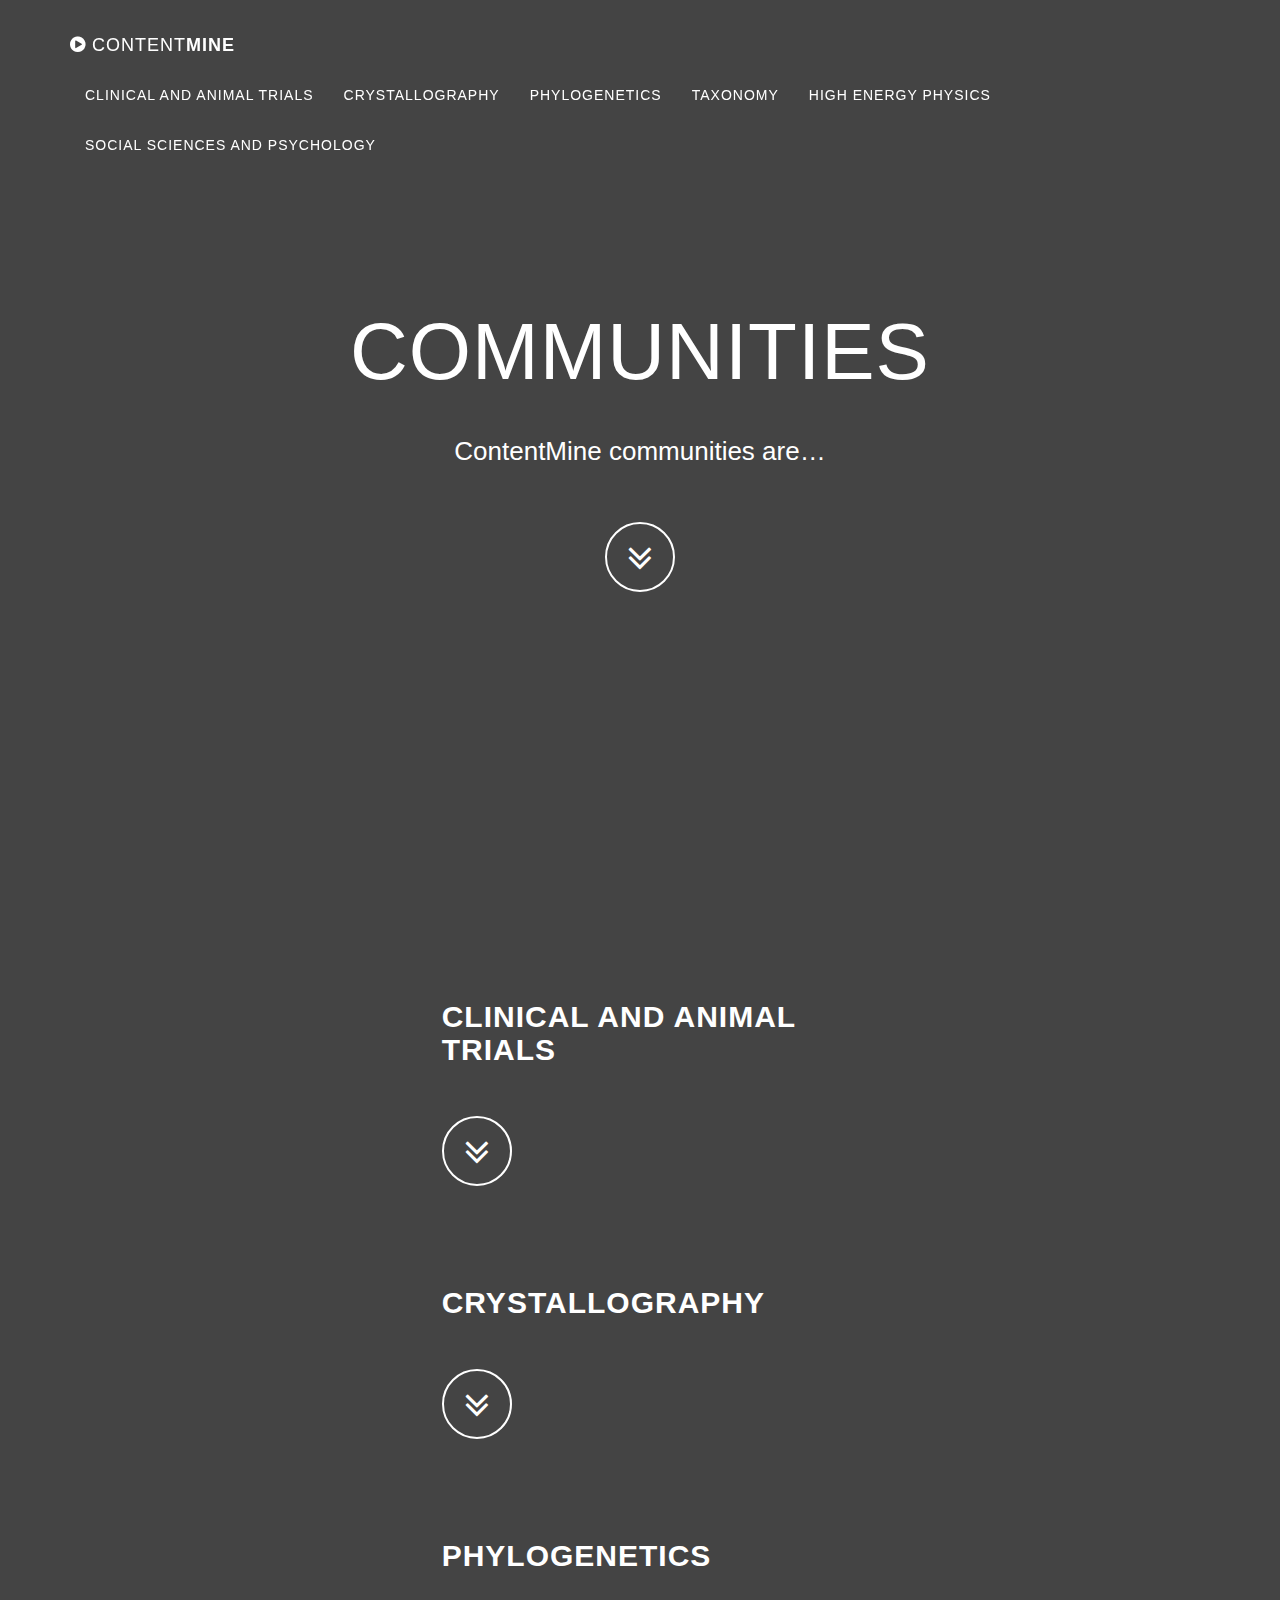
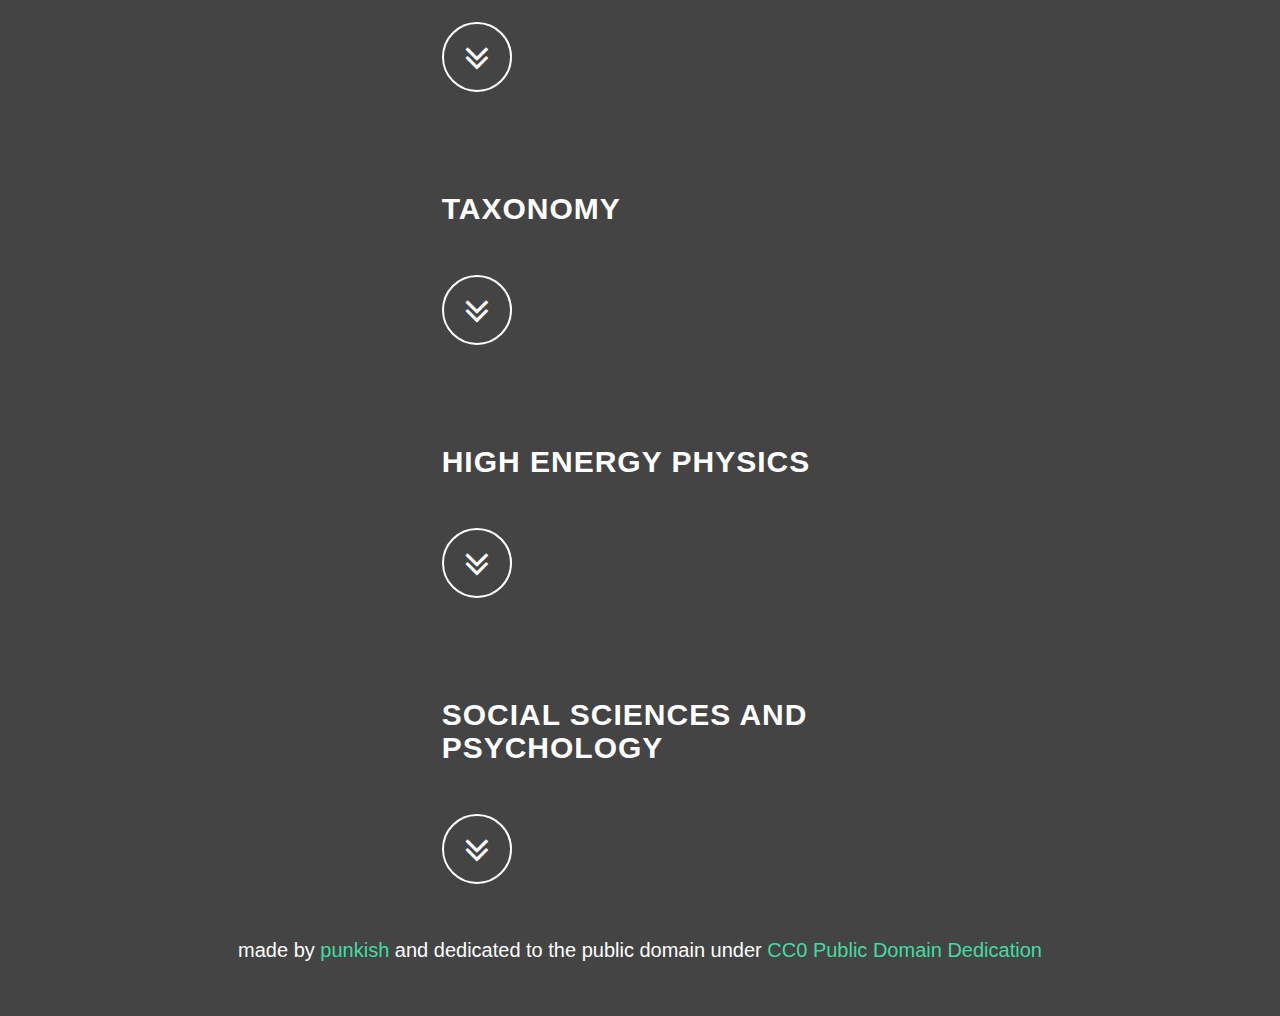
==== communities/index.html @ df9a759b "initial commit" ====
<!DOCTYPE html>
<html lang="en">

<head>
	<meta charset="utf-8">
	<meta http-equiv="X-UA-Compatible" content="IE=edge">
	<meta name="viewport" content="width=device-width, initial-scale=1">
	<meta name="description" content="">
	<meta name="author" content="">

	<title>ContentMine</title>

	<link href="../css/bootstrap.min.css" rel="stylesheet">
	<link href="../css/grayscale.css" rel="stylesheet">
	<link href="../font-awesome/css/font-awesome.min.css" rel="stylesheet" type="text/css">

	<!-- HTML5 Shim and Respond.js IE8 support of HTML5 elements and media queries -->
	<!-- WARNING: Respond.js doesn't work if you view the page via file:// -->
	<!--[if lt IE 9]>
		<script src="https://oss.maxcdn.com/libs/html5shiv/3.7.0/html5shiv.js"></script>
		<script src="https://oss.maxcdn.com/libs/respond.js/1.4.2/respond.min.js"></script>
	<![endif]-->

</head>

<body id="page-top" data-spy="scroll" data-target=".navbar-fixed-top">

	<!-- Navigation -->
	<nav class="navbar navbar-custom navbar-fixed-top" role="navigation">
		<div class="container">
			<div class="navbar-header">
				<button type="button" class="navbar-toggle" data-toggle="collapse" data-target=".navbar-main-collapse">
					<i class="fa fa-bars"></i>
				</button>
				<a class="navbar-brand page-scroll" href="#page-top">
					<i class="fa fa-play-circle"></i>  <span class="light">Content</span>Mine
				</a>
			</div>

			<!-- Collect the nav links, forms, and other content for toggling -->
			<div class="collapse navbar-collapse navbar-right navbar-main-collapse">
				<ul class="nav navbar-nav">
					<!-- Hidden li included to remove active class from about link when scrolled up past about section -->
					<li class="hidden"><a href="#page-top"></a></li>
					
					<li><a class="page-scroll" href="#clinical-and-animal-trials">clinical and animal trials</a></li>
					<li><a class="page-scroll" href="#crystallography">crystallography</a></li>
					<li><a class="page-scroll" href="#phylogenetics">phylogenetics</a></li>
					<li><a class="page-scroll" href="#taxonomy">taxonomy</a></li>
					<li><a class="page-scroll" href="#high-energy-physics">high energy physics</a></li>
					<li><a class="page-scroll" href="#social-sciences-and-psychology">social sciences and psychology</a></li>
				</ul>
			</div>
			<!-- /.navbar-collapse -->
		</div>
		<!-- /.container -->
	</nav>

	<header class="intro">
		<div class="intro-body">
			<div class="container">
				<div class="row">
					<div class="col-md-8 col-md-offset-2">
						<h1 class="brand-heading"><span class="light">Communities</h1>
						<p class="intro-text">ContentMine communities are…</p>
						<a href="#facts" class="btn btn-circle page-scroll">
							<i class="fa fa-angle-double-down animated"></i>
						</a>
					</div>
				</div>
			</div>
		</div>
	</header>

	<section id="clinical-and-animal-trials" class="container content-section">
		<div class="row">
			<div class="col-lg-8 col-lg-offset-2">
				<h2>Clinical and animal trials</h2>
				<p></p>

				<a href="#tools" class="btn btn-circle page-scroll">
					<i class="fa fa-angle-double-down animated"></i>
				</a>
			</div>
		</div>
	</section>

	<section id="crystallography" class="container content-section">
		<div class="row">
			<div class="col-lg-8 col-lg-offset-2">
				<h2>Crystallography</h2>
				<p></p>

				<a href="#communities" class="btn btn-circle page-scroll">
					<i class="fa fa-angle-double-down animated"></i>
				</a>
			</div>
		</div>
	</section>

	<section id="phylogenetics" class="container content-section">
		<div class="row">
			<div class="col-lg-8 col-lg-offset-2">
			   <h2>Phylogenetics</h2>
			   <p></p>

				<a href="#activities" class="btn btn-circle page-scroll">
					<i class="fa fa-angle-double-down animated"></i>
				</a>
			</div>
		</div>
	</section>

	<section id="taxonomy" class="container content-section">
		<div class="row">
			<div class="col-lg-8 col-lg-offset-2">
				<h2>Taxonomy</h2>
				<p></p>

				<a href="#activities" class="btn btn-circle page-scroll">
					<i class="fa fa-angle-double-down animated"></i>
				</a>
			</div>
		</div>
	</section>

	<section id="high-energy-physics" class="container content-section">
		<div class="row">
			<div class="col-lg-8 col-lg-offset-2">
				<h2>High energy physics</h2>
				<p></p>
	
				<a href="#activities" class="btn btn-circle page-scroll">
					<i class="fa fa-angle-double-down animated"></i>
				</a>
			</div>
		</div>
	</section>
	
	<section id="social-sciences-and-psychology" class="container content-section">
		<div class="row">
			<div class="col-lg-8 col-lg-offset-2">
				<h2>Social sciences and psychology</h2>
				<p></p>
	
				<a href="#activities" class="btn btn-circle page-scroll">
					<i class="fa fa-angle-double-down animated"></i>
				</a>
			</div>
		</div>
	</section>

	<footer>
		<div class="container text-center">
			<p>made by <a href="http://punkish.org">punkish</a> and dedicated to the public domain under <a rel="license" href="http://creativecommons.org/publicdomain/zero/1.0/">CC0 Public Domain Dedication</a></p>
		</div>
	</footer>

	<script src="../js/jquery.js"></script>
	<script src="../js/bootstrap.min.js"></script>
	<script src="../js/jquery.easing.min.js"></script>
	<script src="../js/grayscale.js"></script>

</body>

</html>
---- css/grayscale.css ----
/*!
 * Start Bootstrap - Grayscale Bootstrap Theme (http://startbootstrap.com)
 * Code licensed under the Apache License v2.0.
 * For details, see http://www.apache.org/licenses/LICENSE-2.0.
 */

body {
    width: 100%;
    height: 100%;
    /*font: normal 200 1em/1.5em sans-serif;*/
    font-weight: 200;
    color: #fff;
    background-color: #444;
}

html {
    width: 100%;
    height: 100%;
}

h1,
h2,
h3,
h4,
h5,
h6 {
    margin: 0 0 35px;
    text-transform: uppercase;
    font-family: Montserrat,"Helvetica Neue",Helvetica,Arial,sans-serif;
    font-weight: 700;
    letter-spacing: 1px;
}

p {
    margin: 0 0 25px;
    font-size: 18px;
    line-height: 1.5;
}

@media(min-width:768px) {
    p {
        margin: 0 0 35px;
        font-size: 20px;
        line-height: 1.6;
    }
}

a {
    color: #42dca3;
    -webkit-transition: all .2s ease-in-out;
    -moz-transition: all .2s ease-in-out;
    transition: all .2s ease-in-out;
}

a:hover,
a:focus {
    text-decoration: none;
    color: #1d9b6c;
}

.light {
    font-weight: 400;
}

.navbar-custom {
    margin-bottom: 0;
    border-bottom: 1px solid rgba(255,255,255,.3);
    text-transform: uppercase;
    font-family: Montserrat,"Helvetica Neue",Helvetica,Arial,sans-serif;
    background-color: #000;
}

.navbar-custom .navbar-brand {
    font-weight: 700;
}

.navbar-custom .navbar-brand:focus {
    outline: 0;
}

.navbar-custom .navbar-brand .navbar-toggle {
    padding: 4px 6px;
    font-size: 16px;
    color: #fff;
}

.navbar-custom .navbar-brand .navbar-toggle:focus,
.navbar-custom .navbar-brand .navbar-toggle:active {
    outline: 0;
}

.navbar-custom a {
    color: #fff;
}

.navbar-custom .nav li a {
    -webkit-transition: background .3s ease-in-out;
    -moz-transition: background .3s ease-in-out;
    transition: background .3s ease-in-out;
}

.navbar-custom .nav li a:hover {
    outline: 0;
    color: rgba(255,255,255,.8);
    background-color: transparent;
}

.navbar-custom .nav li a:focus,
.navbar-custom .nav li a:active {
    outline: 0;
    background-color: transparent;
}

.navbar-custom .nav li.active {
    outline: 0;
}

.navbar-custom .nav li.active a {
    background-color: rgba(255,255,255,.3);
}

.navbar-custom .nav li.active a:hover {
    color: #fff;
}

@media(min-width:768px) {
    .navbar-custom {
        padding: 20px 0;
        border-bottom: 0;
        letter-spacing: 1px;
        background: 0 0;
        -webkit-transition: background .5s ease-in-out,padding .5s ease-in-out;
        -moz-transition: background .5s ease-in-out,padding .5s ease-in-out;
        transition: background .5s ease-in-out,padding .5s ease-in-out;
    }

    .navbar-custom.top-nav-collapse {
        padding: 0;
        border-bottom: 1px solid rgba(255,255,255,.3);
        background: #000;
    }
}

.intro {
    display: table;
    width: 100%;
    height: auto;
    padding: 100px 0;
    text-align: center;
    color: #fff;
    background-color: #444;
    -webkit-background-size: cover;
    -moz-background-size: cover;
    background-size: cover;
    -o-background-size: cover;
}

.intro .intro-body {
    display: table-cell;
    vertical-align: middle;
}

.intro .intro-body .brand-heading {
    font-size: 40px;
}

.intro .intro-body .intro-text {
    font-size: 18px;
}

.content-section li {
    font-size: 1.5em;
}

@media(min-width:768px) {
    .intro {
        height: 100%;
        padding: 0;
    }

    .intro .intro-body .brand-heading {
        font-size: 80px;
    }

    .intro .intro-body .intro-text {
        font-size: 26px;
    }
}

.btn-circle {
    width: 70px;
    height: 70px;
    margin-top: 15px;
    padding: 7px 16px;
    border: 2px solid #fff;
    border-radius: 100%!important;
    font-size: 40px;
    color: #fff;
    background: 0 0;
    -webkit-transition: background .3s ease-in-out;
    -moz-transition: background .3s ease-in-out;
    transition: background .3s ease-in-out;
}

.btn-circle:hover,
.btn-circle:focus {
    outline: 0;
    color: #fff;
    background: rgba(255,255,255,.1);
}

.btn-circle i.animated {
    -webkit-transition-property: -webkit-transform;
    -webkit-transition-duration: 1s;
    -moz-transition-property: -moz-transform;
    -moz-transition-duration: 1s;
}

.btn-circle:hover i.animated {
    -webkit-animation-name: pulse;
    -moz-animation-name: pulse;
    -webkit-animation-duration: 1.5s;
    -moz-animation-duration: 1.5s;
    -webkit-animation-iteration-count: infinite;
    -moz-animation-iteration-count: infinite;
    -webkit-animation-timing-function: linear;
    -moz-animation-timing-function: linear;
}

@-webkit-keyframes pulse {    
    0% {
        -webkit-transform: scale(1);
        transform: scale(1);
    }

    50% {
        -webkit-transform: scale(1.2);
        transform: scale(1.2);
    }

    100% {
        -webkit-transform: scale(1);
        transform: scale(1);
    }
}

@-moz-keyframes pulse {    
    0% {
        -moz-transform: scale(1);
        transform: scale(1);
    }

    50% {
        -moz-transform: scale(1.2);
        transform: scale(1.2);
    }

    100% {
        -moz-transform: scale(1);
        transform: scale(1);
    }
}

.content-section {
    padding-top: 100px;
    margin: 0 auto;
    width: 50%;
}

.download-section {
    width: 100%;
    padding: 50px 0;
    color: #fff;
    background: url(../img/downloads-bg.jpg) no-repeat center center scroll;
    background-color: #000;
    -webkit-background-size: cover;
    -moz-background-size: cover;
    background-size: cover;
    -o-background-size: cover;
}

#map {
    width: 100%;
    height: 200px;
    margin-top: 100px;
}

@media(min-width:767px) {
    .download-section {
        padding: 100px 0;
    }

    #map {
        height: 400px;
        margin-top: 250px;
    }
}

.btn {
    border-radius: 0;
    text-transform: uppercase;
    font-family: Montserrat,"Helvetica Neue",Helvetica,Arial,sans-serif;
    font-weight: 400;
    -webkit-transition: all .3s ease-in-out;
    -moz-transition: all .3s ease-in-out;
    transition: all .3s ease-in-out;
}

.btn-default {
    border: 1px solid #42dca3;
    color: #42dca3;
    background-color: transparent;
}

.btn-default:hover,
.btn-default:focus {
    border: 1px solid #42dca3;
    outline: 0;
    color: #000;
    background-color: #42dca3;
}

ul.banner-social-buttons {
    margin-top: 0;
}

@media(max-width:1199px) {
    ul.banner-social-buttons {
        margin-top: 15px;
    }
}

@media(max-width:767px) {
    ul.banner-social-buttons li {
        display: block;
        margin-bottom: 20px;
        padding: 0;
    }

    ul.banner-social-buttons li:last-child {
        margin-bottom: 0;
    }
    
    p {font-size: 1.1em;}
    
    .content-section {
        padding-top: 100px;
        margin: 0 auto;
        width: 95%;
    }
    
    .content-section li {
        font-size: 1.1em;
    }
}

footer {
    padding: 50px 0;
}

footer p {
    margin: 0;
}

::-moz-selection {
    text-shadow: none;
    background: #fcfcfc;
    background: rgba(255,255,255,.2);
}

::selection {
    text-shadow: none;
    background: #fcfcfc;
    background: rgba(255,255,255,.2);
}

img::selection {
    background: 0 0;
}

img::-moz-selection {
    background: 0 0;
}

body {
    webkit-tap-highlight-color: rgba(255,255,255,.2);
}
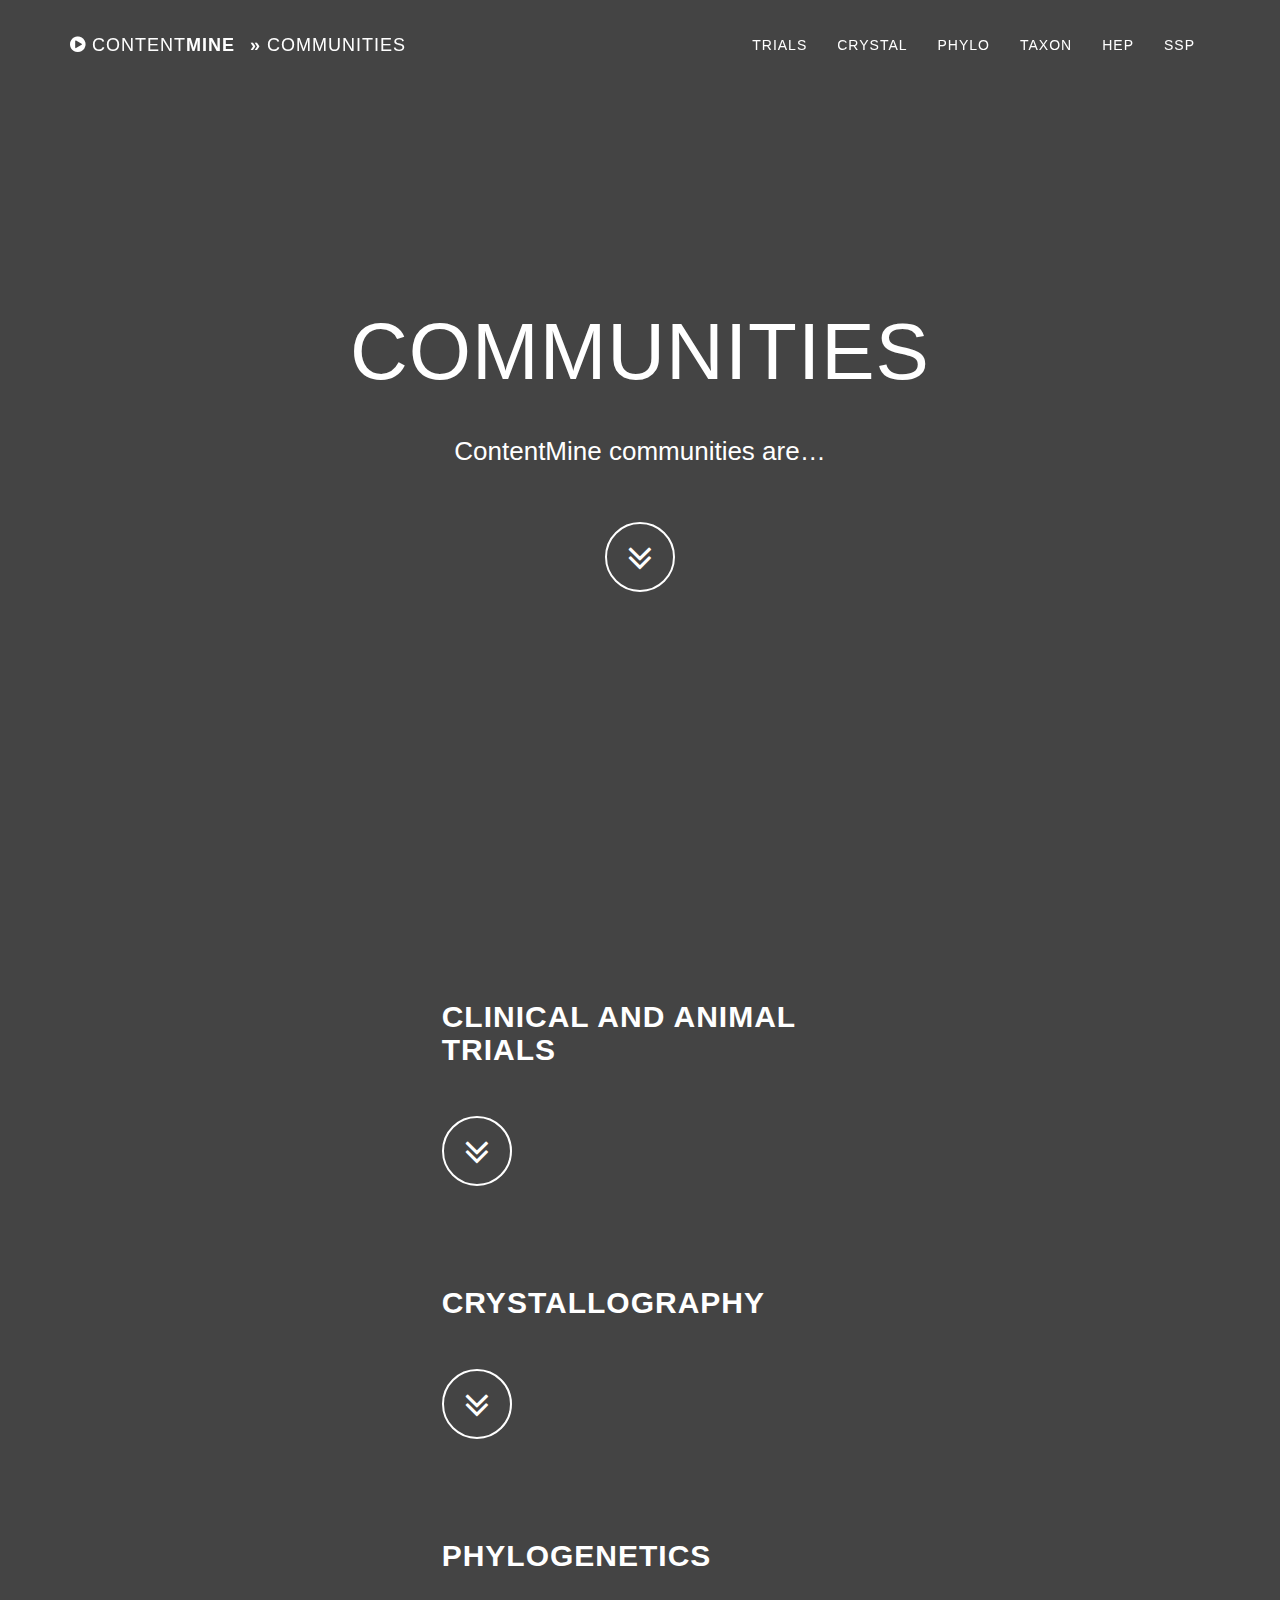
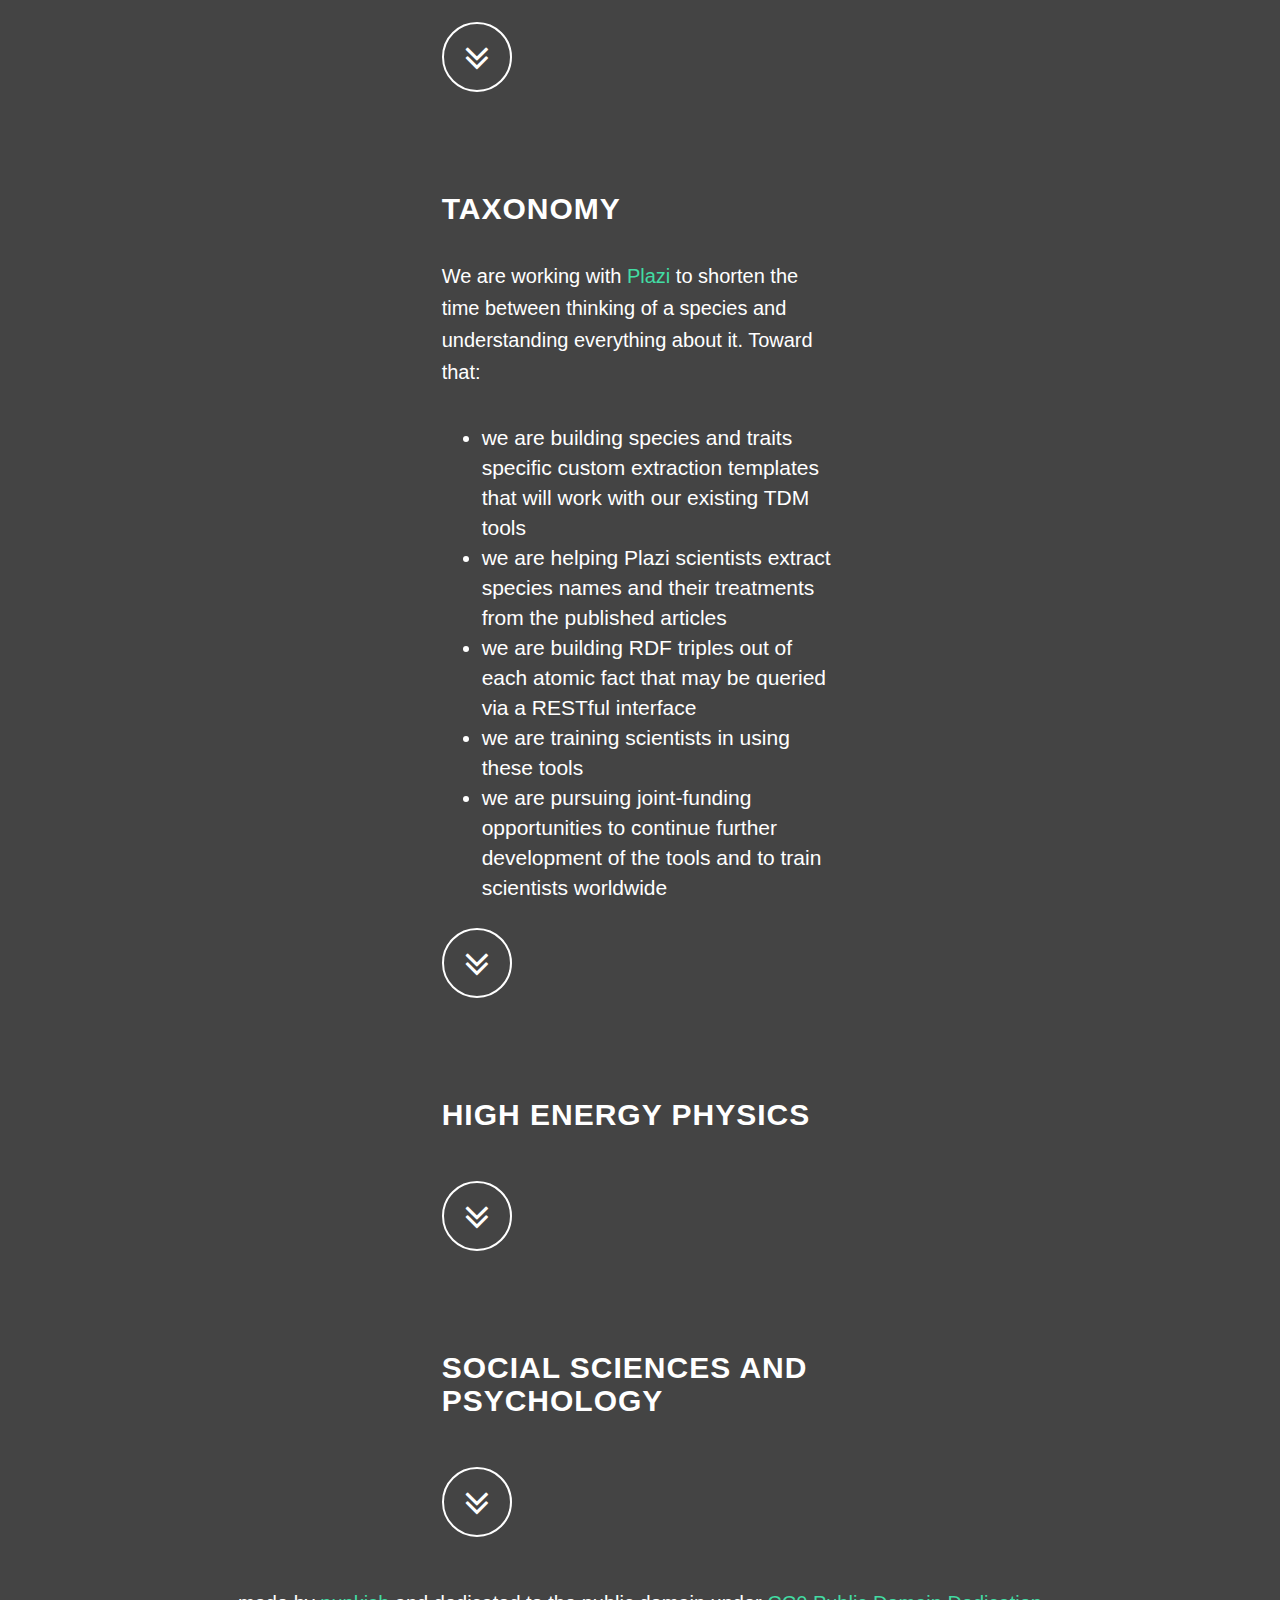
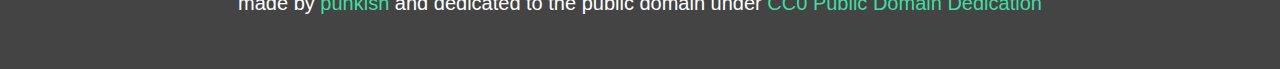
==== commit c7d28d43: "added taxonomy specific text" ====
--- a/communities/index.html
+++ b/communities/index.html
@@ -32,8 +32,11 @@
 				<button type="button" class="navbar-toggle" data-toggle="collapse" data-target=".navbar-main-collapse">
 					<i class="fa fa-bars"></i>
 				</button>
+				<a class="navbar-brand page-scroll" href="../#page-top">
+					<i class="fa fa-play-circle"></i>  <span class="light">Content</span>Mine
+				</a>
 				<a class="navbar-brand page-scroll" href="#page-top">
-					<i class="fa fa-play-circle"></i>  <span class="light">Content</span>Mine
+					»  <span class="light">Communities
 				</a>
 			</div>
 
@@ -43,12 +46,12 @@
 					<!-- Hidden li included to remove active class from about link when scrolled up past about section -->
 					<li class="hidden"><a href="#page-top"></a></li>
 					
-					<li><a class="page-scroll" href="#clinical-and-animal-trials">clinical and animal trials</a></li>
-					<li><a class="page-scroll" href="#crystallography">crystallography</a></li>
-					<li><a class="page-scroll" href="#phylogenetics">phylogenetics</a></li>
-					<li><a class="page-scroll" href="#taxonomy">taxonomy</a></li>
-					<li><a class="page-scroll" href="#high-energy-physics">high energy physics</a></li>
-					<li><a class="page-scroll" href="#social-sciences-and-psychology">social sciences and psychology</a></li>
+					<li><a class="page-scroll" href="#clinical-and-animal-trials"><span class="full">Clinical and Animal </span><span class="half">Trials</span></a></li>
+					<li><a class="page-scroll" href="#crystallography"><span class="half">Crystal</span><span class="full">lography</span></a></li>
+					<li><a class="page-scroll" href="#phylogenetics"><span class="half">Phylo</span><span class="full">genetics</span></a></li>
+					<li><a class="page-scroll" href="#taxonomy"><span class="half">Taxon</span><span class="full">omy</span></a></li>
+					<li><a class="page-scroll" href="#high-energy-physics">HEP</a></li>
+					<li><a class="page-scroll" href="#social-sciences-and-psychology">SSP</a></li>
 				</ul>
 			</div>
 			<!-- /.navbar-collapse -->
@@ -63,7 +66,7 @@
 					<div class="col-md-8 col-md-offset-2">
 						<h1 class="brand-heading"><span class="light">Communities</h1>
 						<p class="intro-text">ContentMine communities are…</p>
-						<a href="#facts" class="btn btn-circle page-scroll">
+						<a href="#clinical-and-animal-trials" class="btn btn-circle page-scroll">
 							<i class="fa fa-angle-double-down animated"></i>
 						</a>
 					</div>
@@ -78,7 +81,7 @@
 				<h2>Clinical and animal trials</h2>
 				<p></p>
 
-				<a href="#tools" class="btn btn-circle page-scroll">
+				<a href="#crystallography" class="btn btn-circle page-scroll">
 					<i class="fa fa-angle-double-down animated"></i>
 				</a>
 			</div>
@@ -91,7 +94,7 @@
 				<h2>Crystallography</h2>
 				<p></p>
 
-				<a href="#communities" class="btn btn-circle page-scroll">
+				<a href="#phylogenetics" class="btn btn-circle page-scroll">
 					<i class="fa fa-angle-double-down animated"></i>
 				</a>
 			</div>
@@ -104,7 +107,7 @@
 			   <h2>Phylogenetics</h2>
 			   <p></p>
 
-				<a href="#activities" class="btn btn-circle page-scroll">
+				<a href="#taxonomy" class="btn btn-circle page-scroll">
 					<i class="fa fa-angle-double-down animated"></i>
 				</a>
 			</div>
@@ -115,9 +118,16 @@
 		<div class="row">
 			<div class="col-lg-8 col-lg-offset-2">
 				<h2>Taxonomy</h2>
-				<p></p>
+				<p>We are working with <a href="http://plazi.org" target="_blank">Plazi</a> to shorten the time between thinking of a species and understanding everything about it. Toward that:</p>
+				<ul>
+					<li>we are building species and traits specific custom extraction templates that will work with our existing TDM tools</li>
+					<li>we are helping Plazi scientists extract species names and their treatments from the published articles</li>
+					<li>we are building RDF triples out of each atomic fact that may be queried via a RESTful interface</li>
+					<li>we are training scientists in using these tools</li>
+					<li>we are pursuing joint-funding opportunities to continue further development of the tools and to train scientists worldwide</li>
+				</ul>
 
-				<a href="#activities" class="btn btn-circle page-scroll">
+				<a href="#high-energy-physics" class="btn btn-circle page-scroll">
 					<i class="fa fa-angle-double-down animated"></i>
 				</a>
 			</div>
@@ -130,7 +140,7 @@
 				<h2>High energy physics</h2>
 				<p></p>
 	
-				<a href="#activities" class="btn btn-circle page-scroll">
+				<a href="#social-sciences-and-psychology" class="btn btn-circle page-scroll">
 					<i class="fa fa-angle-double-down animated"></i>
 				</a>
 			</div>
--- a/css/grayscale.css
+++ b/css/grayscale.css
@@ -385,3 +385,5 @@
 body {
     webkit-tap-highlight-color: rgba(255,255,255,.2);
 }
+
+.full {display: none;}
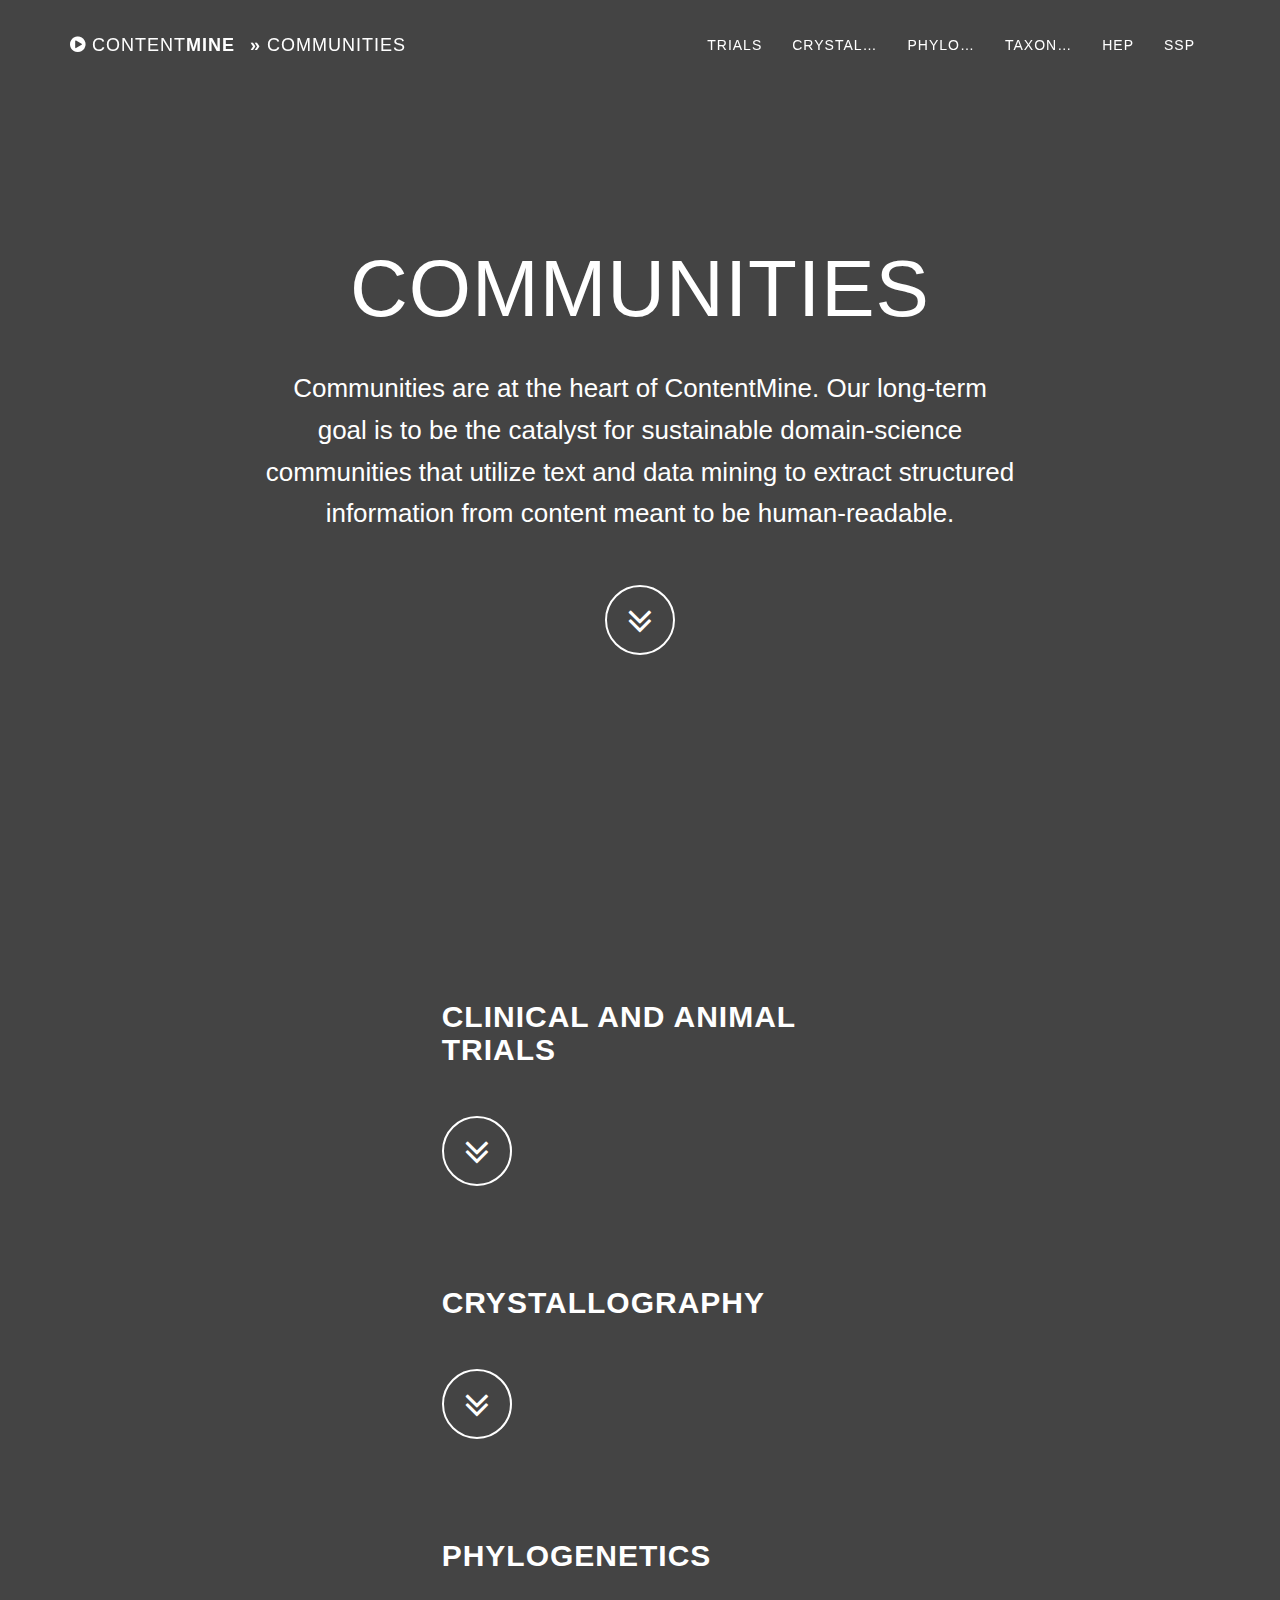
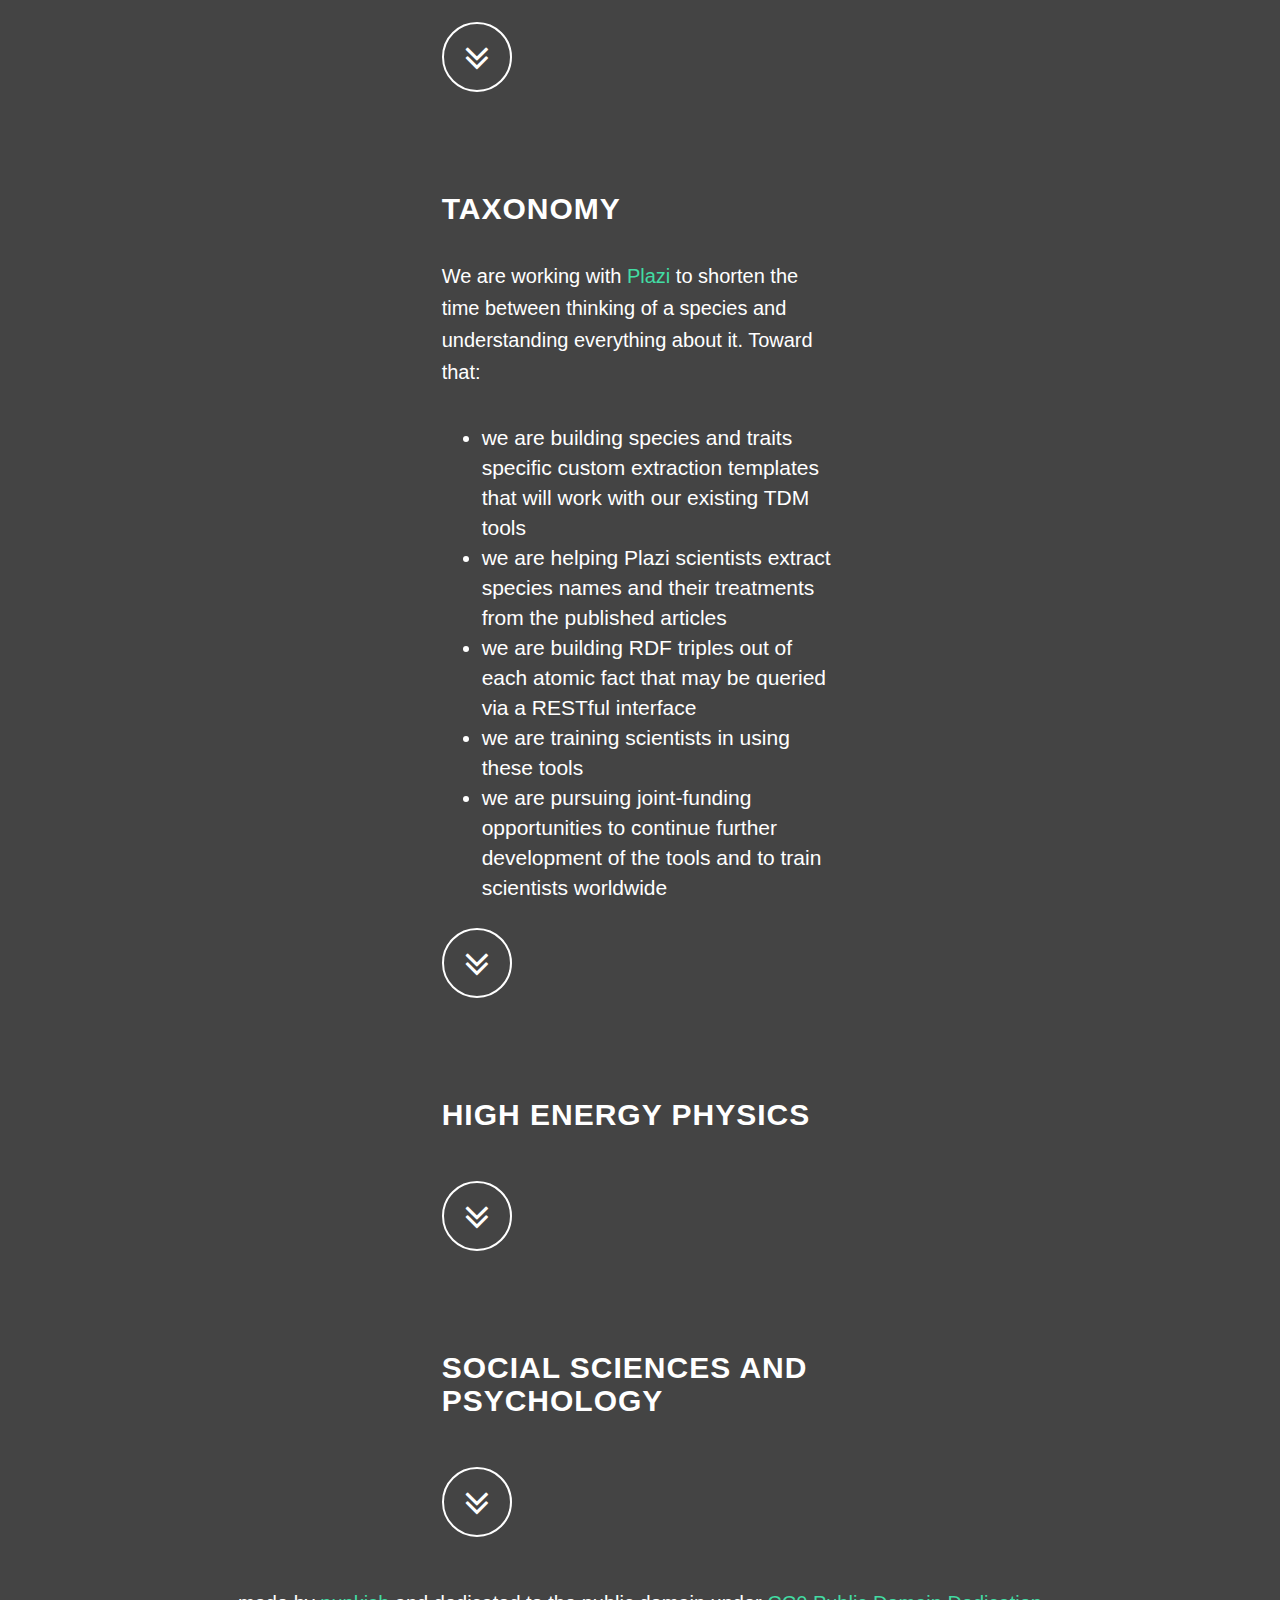
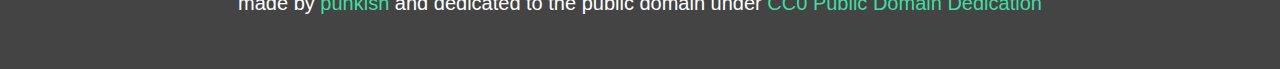
==== commit 6b322496: "added text on CM Communities" ====
--- a/communities/index.html
+++ b/communities/index.html
@@ -46,12 +46,12 @@
 					<!-- Hidden li included to remove active class from about link when scrolled up past about section -->
 					<li class="hidden"><a href="#page-top"></a></li>
 					
-					<li><a class="page-scroll" href="#clinical-and-animal-trials"><span class="full">Clinical and Animal </span><span class="half">Trials</span></a></li>
-					<li><a class="page-scroll" href="#crystallography"><span class="half">Crystal</span><span class="full">lography</span></a></li>
-					<li><a class="page-scroll" href="#phylogenetics"><span class="half">Phylo</span><span class="full">genetics</span></a></li>
-					<li><a class="page-scroll" href="#taxonomy"><span class="half">Taxon</span><span class="full">omy</span></a></li>
-					<li><a class="page-scroll" href="#high-energy-physics">HEP</a></li>
-					<li><a class="page-scroll" href="#social-sciences-and-psychology">SSP</a></li>
+					<li><a class="page-scroll" href="#clinical-and-animal-trials"><span class="half">Trials</span><span class="full">Clinical and Animal Trials</span></a></li>
+					<li><a class="page-scroll" href="#crystallography"><span class="half">Crystal…</span><span class="full">Crystallography</span></a></li>
+					<li><a class="page-scroll" href="#phylogenetics"><span class="half">Phylo…</span><span class="full">Phylogenetics</span></a></li>
+					<li><a class="page-scroll" href="#taxonomy"><span class="half">Taxon…</span><span class="full">Taxonomy</span></a></li>
+					<li><a class="page-scroll" href="#high-energy-physics"><span class="half">HEP</span><span class="full">High Energy Physics</span></a></li>
+					<li><a class="page-scroll" href="#social-sciences-and-psychology"><span class="half">SSP</span><span class="full">Social Sciences and Psychology</span></a></li>
 				</ul>
 			</div>
 			<!-- /.navbar-collapse -->
@@ -65,7 +65,7 @@
 				<div class="row">
 					<div class="col-md-8 col-md-offset-2">
 						<h1 class="brand-heading"><span class="light">Communities</h1>
-						<p class="intro-text">ContentMine communities are…</p>
+						<p class="intro-text">Communities are at the heart of ContentMine. Our long-term goal is to be the catalyst for sustainable domain-science communities that utilize text and data mining to extract structured information from content meant to be human-readable.</p>
 						<a href="#clinical-and-animal-trials" class="btn btn-circle page-scroll">
 							<i class="fa fa-angle-double-down animated"></i>
 						</a>
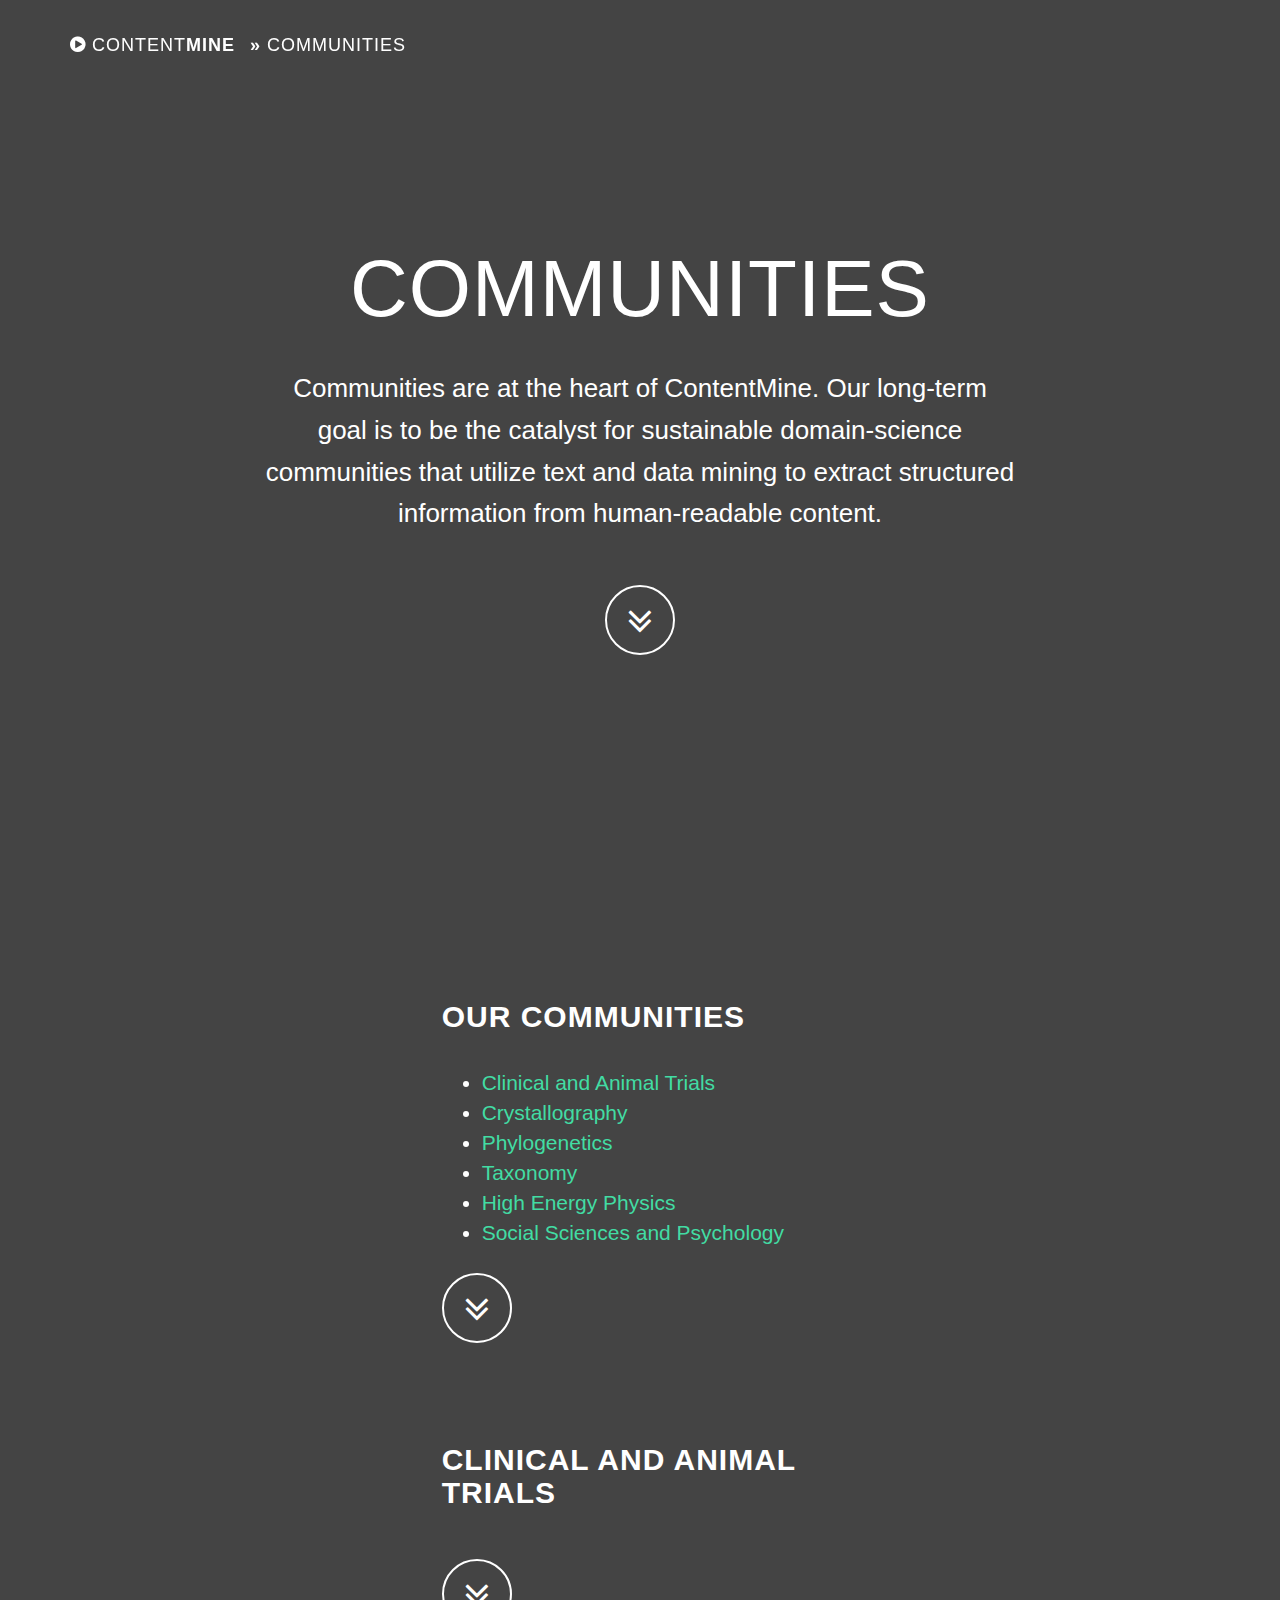
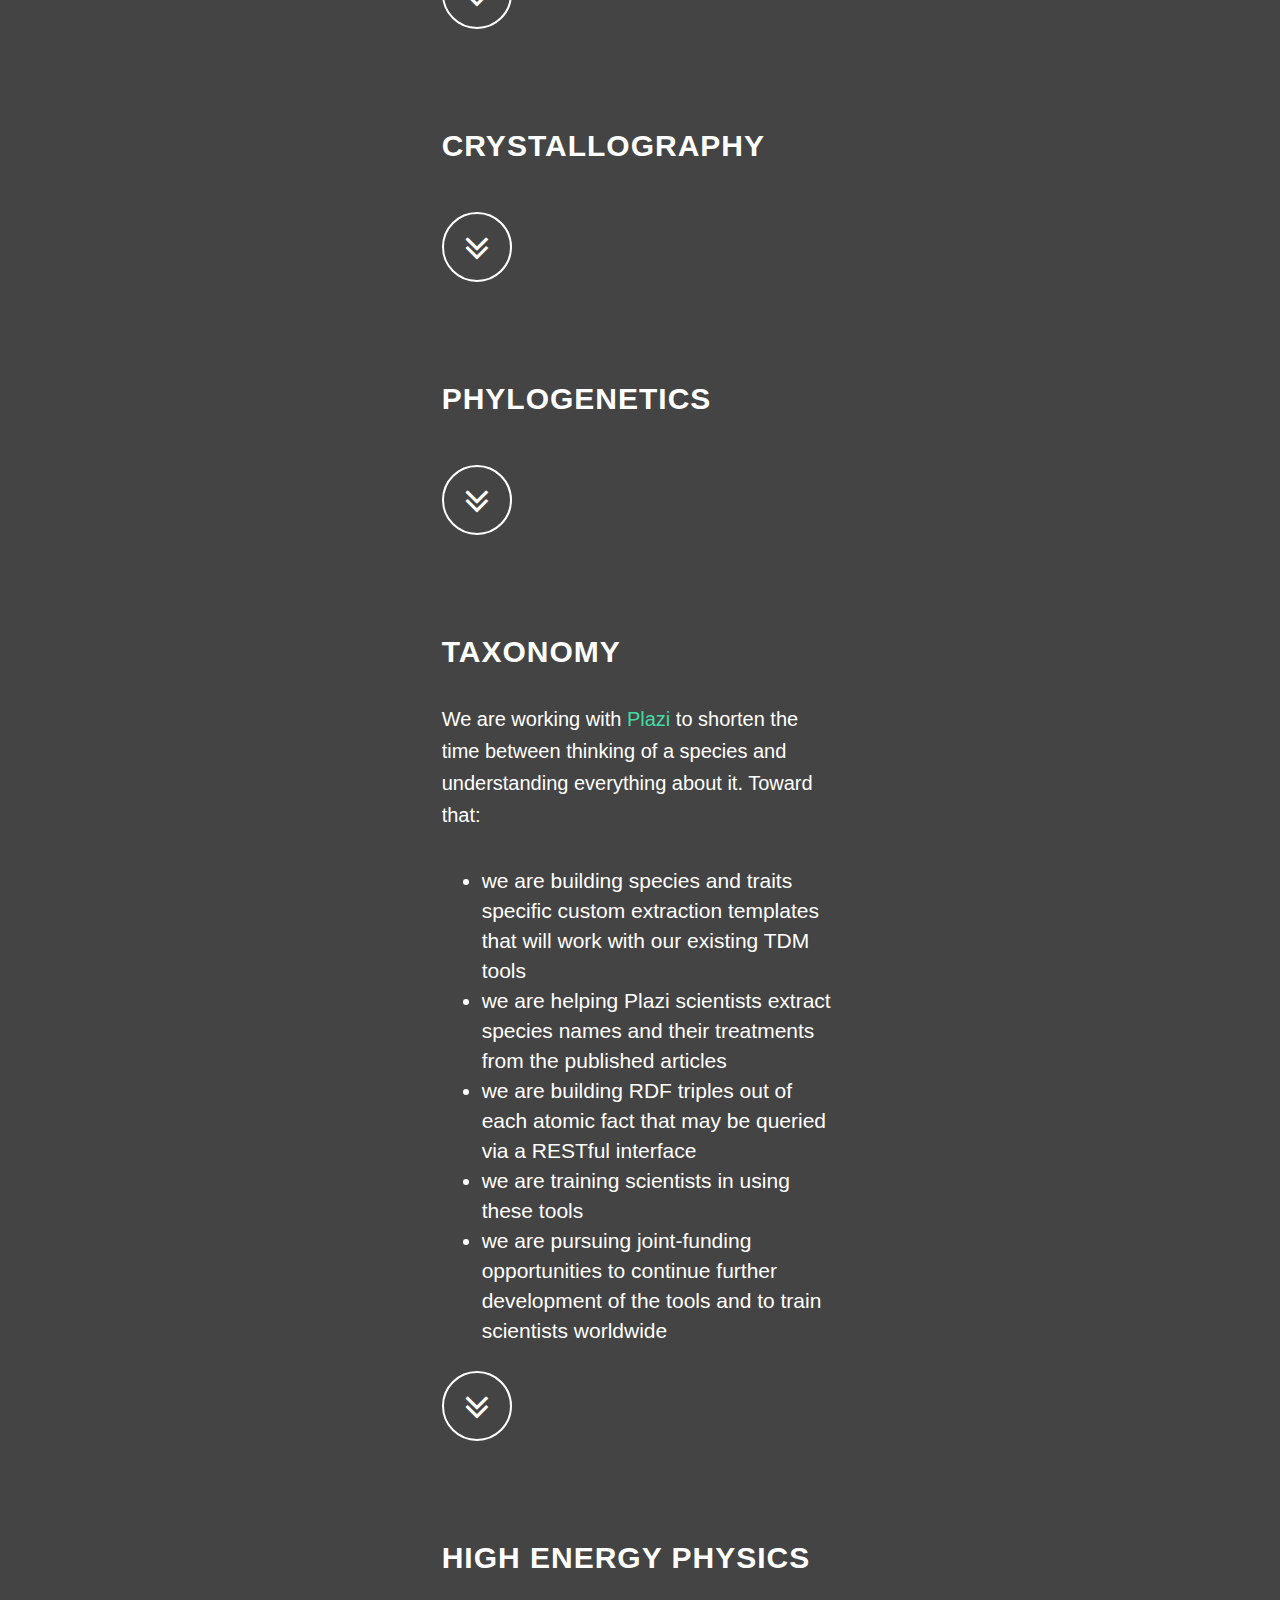
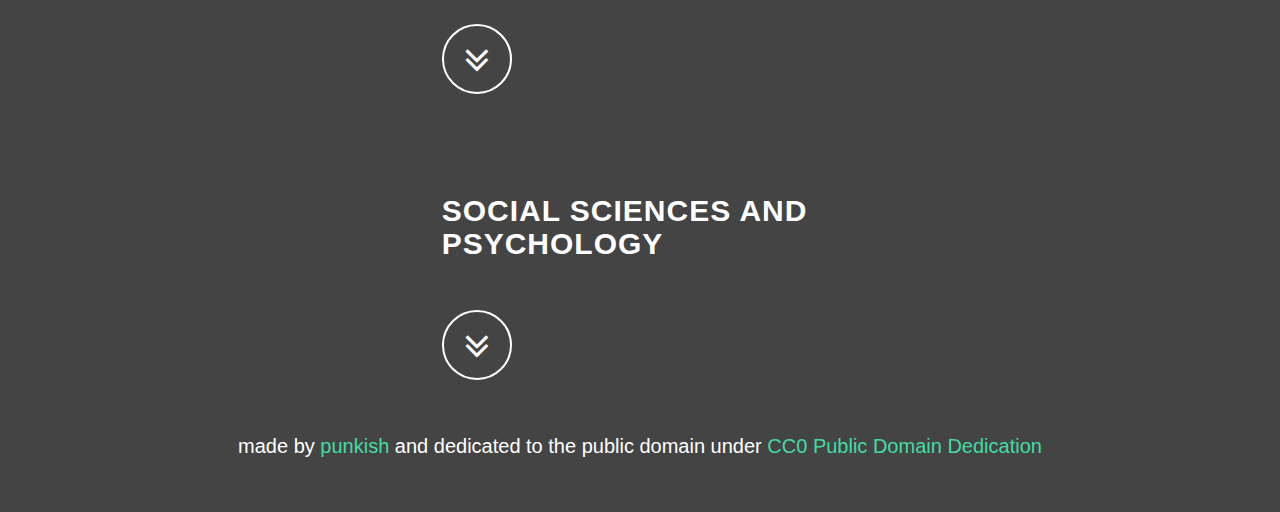
==== commit fc8d5885: "moved communities list from navbar to body to accommodation potentially long list" ====
--- a/communities/index.html
+++ b/communities/index.html
@@ -41,9 +41,8 @@
 			</div>
 
 			<!-- Collect the nav links, forms, and other content for toggling -->
-			<div class="collapse navbar-collapse navbar-right navbar-main-collapse">
+			<!-- <div class="collapse navbar-collapse navbar-right navbar-main-collapse">
 				<ul class="nav navbar-nav">
-					<!-- Hidden li included to remove active class from about link when scrolled up past about section -->
 					<li class="hidden"><a href="#page-top"></a></li>
 					
 					<li><a class="page-scroll" href="#clinical-and-animal-trials"><span class="half">Trials</span><span class="full">Clinical and Animal Trials</span></a></li>
@@ -53,7 +52,7 @@
 					<li><a class="page-scroll" href="#high-energy-physics"><span class="half">HEP</span><span class="full">High Energy Physics</span></a></li>
 					<li><a class="page-scroll" href="#social-sciences-and-psychology"><span class="half">SSP</span><span class="full">Social Sciences and Psychology</span></a></li>
 				</ul>
-			</div>
+			</div> -->
 			<!-- /.navbar-collapse -->
 		</div>
 		<!-- /.container -->
@@ -65,8 +64,8 @@
 				<div class="row">
 					<div class="col-md-8 col-md-offset-2">
 						<h1 class="brand-heading"><span class="light">Communities</h1>
-						<p class="intro-text">Communities are at the heart of ContentMine. Our long-term goal is to be the catalyst for sustainable domain-science communities that utilize text and data mining to extract structured information from content meant to be human-readable.</p>
-						<a href="#clinical-and-animal-trials" class="btn btn-circle page-scroll">
+						<p class="intro-text">Communities are at the heart of ContentMine. Our long-term goal is to be the catalyst for sustainable domain-science communities that utilize text and data mining to extract structured information from human-readable content.</p>
+						<a href="#communities" class="btn btn-circle page-scroll">
 							<i class="fa fa-angle-double-down animated"></i>
 						</a>
 					</div>
@@ -75,6 +74,27 @@
 		</div>
 	</header>
 
+	<section id="communities" class="container content-section">
+		<div class="row">
+			<div class="col-lg-8 col-lg-offset-2">
+				<h2>Our communities</h2>
+				
+				<ul>
+					<li><a class="page-scroll" href="#clinical-and-animal-trials">Clinical and Animal Trials</a></li>
+					<li><a class="page-scroll" href="#crystallography">Crystallography</a></li>
+					<li><a class="page-scroll" href="#phylogenetics">Phylogenetics</span></a></li>
+					<li><a class="page-scroll" href="#taxonomy">Taxonomy</a></li>
+					<li><a class="page-scroll" href="#high-energy-physics">High Energy Physics</a></li>
+					<li><a class="page-scroll" href="#social-sciences-and-psychology">Social Sciences and Psychology</a></li>
+				</ul>
+				
+				<a href="#clinical-and-animal-trials" class="btn btn-circle page-scroll">
+					<i class="fa fa-angle-double-down animated"></i>
+				</a>
+			</div>
+		</div>
+	</section>
+	
 	<section id="clinical-and-animal-trials" class="container content-section">
 		<div class="row">
 			<div class="col-lg-8 col-lg-offset-2">
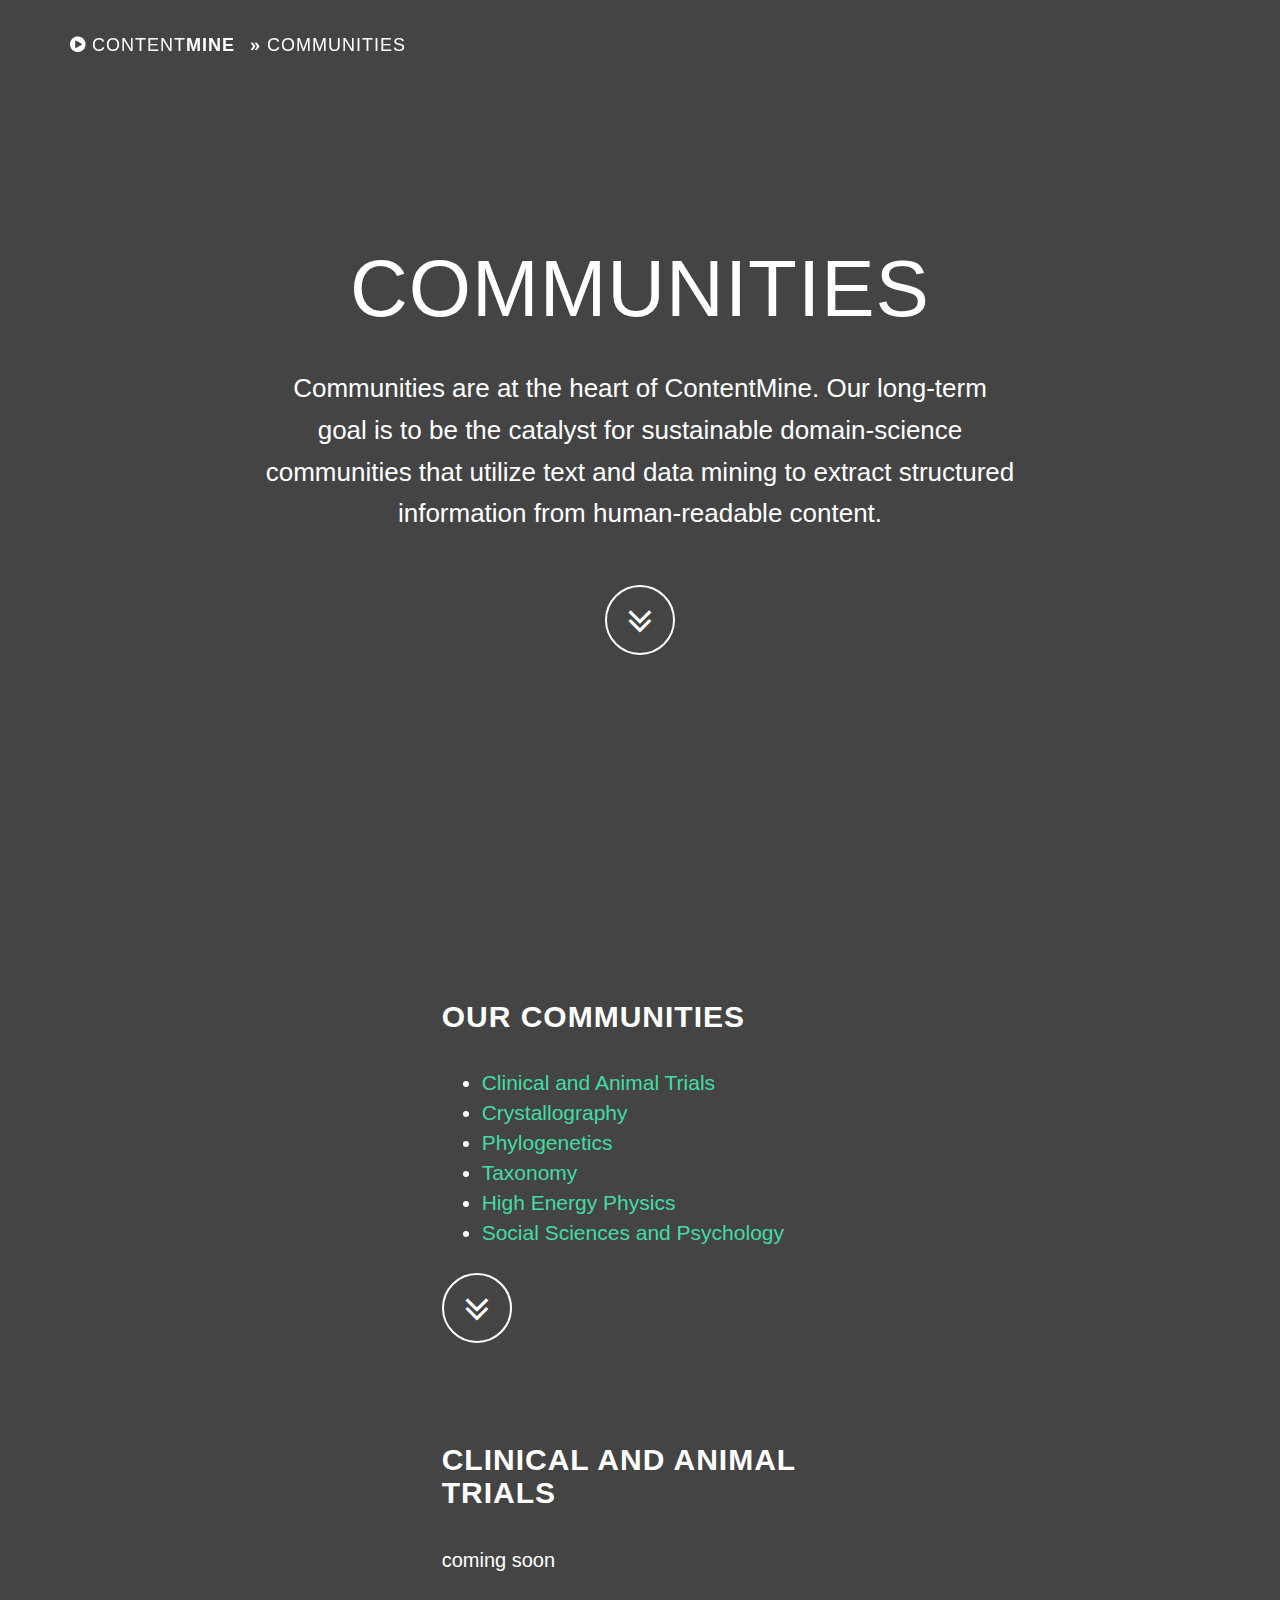
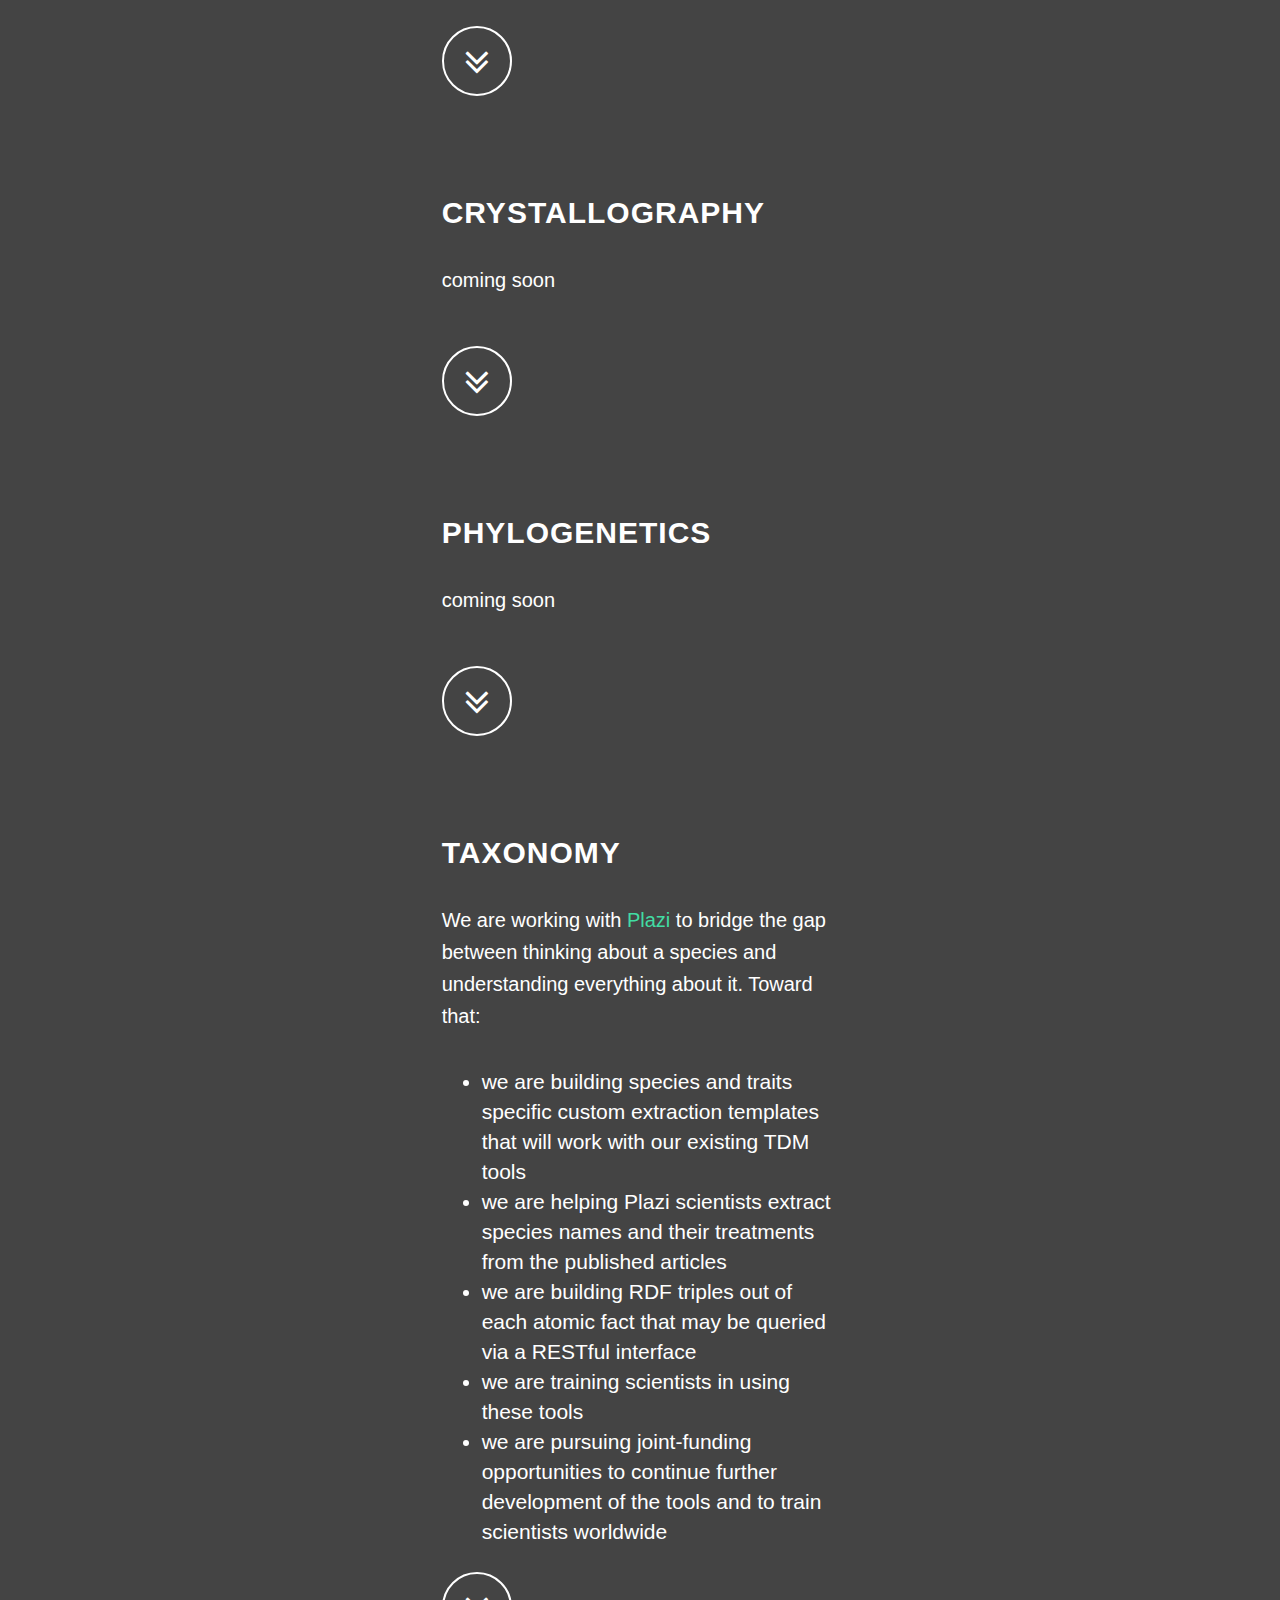
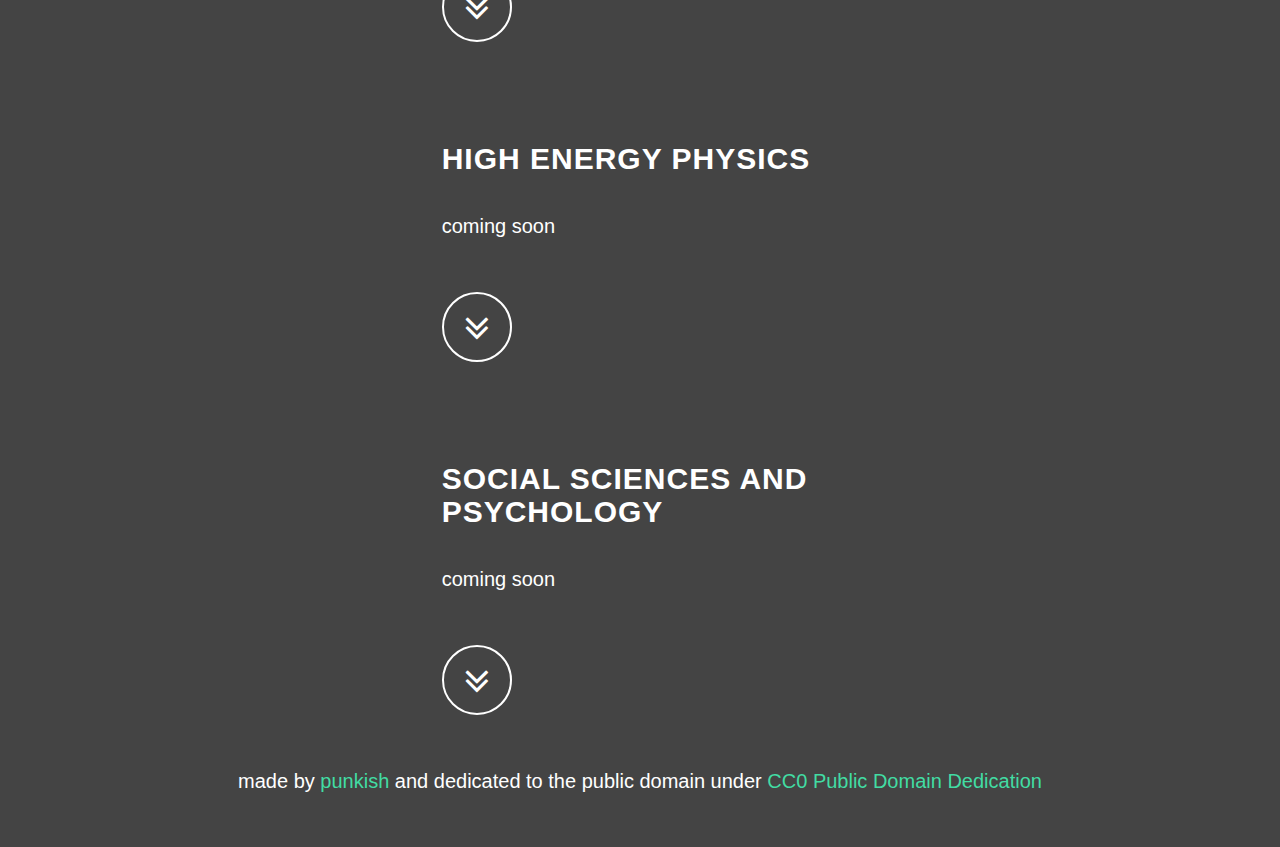
==== commit d1a0eba3: "cleaned up text" ====
--- a/communities/index.html
+++ b/communities/index.html
@@ -98,8 +98,8 @@
 	<section id="clinical-and-animal-trials" class="container content-section">
 		<div class="row">
 			<div class="col-lg-8 col-lg-offset-2">
-				<h2>Clinical and animal trials</h2>
-				<p></p>
+				<h2>Clinical and Animal Trials</h2>
+				<p>coming soon</p>
 
 				<a href="#crystallography" class="btn btn-circle page-scroll">
 					<i class="fa fa-angle-double-down animated"></i>
@@ -112,7 +112,7 @@
 		<div class="row">
 			<div class="col-lg-8 col-lg-offset-2">
 				<h2>Crystallography</h2>
-				<p></p>
+				<p>coming soon</p>
 
 				<a href="#phylogenetics" class="btn btn-circle page-scroll">
 					<i class="fa fa-angle-double-down animated"></i>
@@ -125,7 +125,7 @@
 		<div class="row">
 			<div class="col-lg-8 col-lg-offset-2">
 			   <h2>Phylogenetics</h2>
-			   <p></p>
+			   <p>coming soon</p>
 
 				<a href="#taxonomy" class="btn btn-circle page-scroll">
 					<i class="fa fa-angle-double-down animated"></i>
@@ -138,7 +138,7 @@
 		<div class="row">
 			<div class="col-lg-8 col-lg-offset-2">
 				<h2>Taxonomy</h2>
-				<p>We are working with <a href="http://plazi.org" target="_blank">Plazi</a> to shorten the time between thinking of a species and understanding everything about it. Toward that:</p>
+				<p>We are working with <a href="http://plazi.org" target="_blank">Plazi</a> to bridge the gap between thinking about a species and understanding everything about it. Toward that:</p>
 				<ul>
 					<li>we are building species and traits specific custom extraction templates that will work with our existing TDM tools</li>
 					<li>we are helping Plazi scientists extract species names and their treatments from the published articles</li>
@@ -157,8 +157,8 @@
 	<section id="high-energy-physics" class="container content-section">
 		<div class="row">
 			<div class="col-lg-8 col-lg-offset-2">
-				<h2>High energy physics</h2>
-				<p></p>
+				<h2>High Energy Physics</h2>
+				<p>coming soon</p>
 	
 				<a href="#social-sciences-and-psychology" class="btn btn-circle page-scroll">
 					<i class="fa fa-angle-double-down animated"></i>
@@ -170,8 +170,8 @@
 	<section id="social-sciences-and-psychology" class="container content-section">
 		<div class="row">
 			<div class="col-lg-8 col-lg-offset-2">
-				<h2>Social sciences and psychology</h2>
-				<p></p>
+				<h2>Social Sciences and Psychology</h2>
+				<p>coming soon</p>
 	
 				<a href="#activities" class="btn btn-circle page-scroll">
 					<i class="fa fa-angle-double-down animated"></i>
